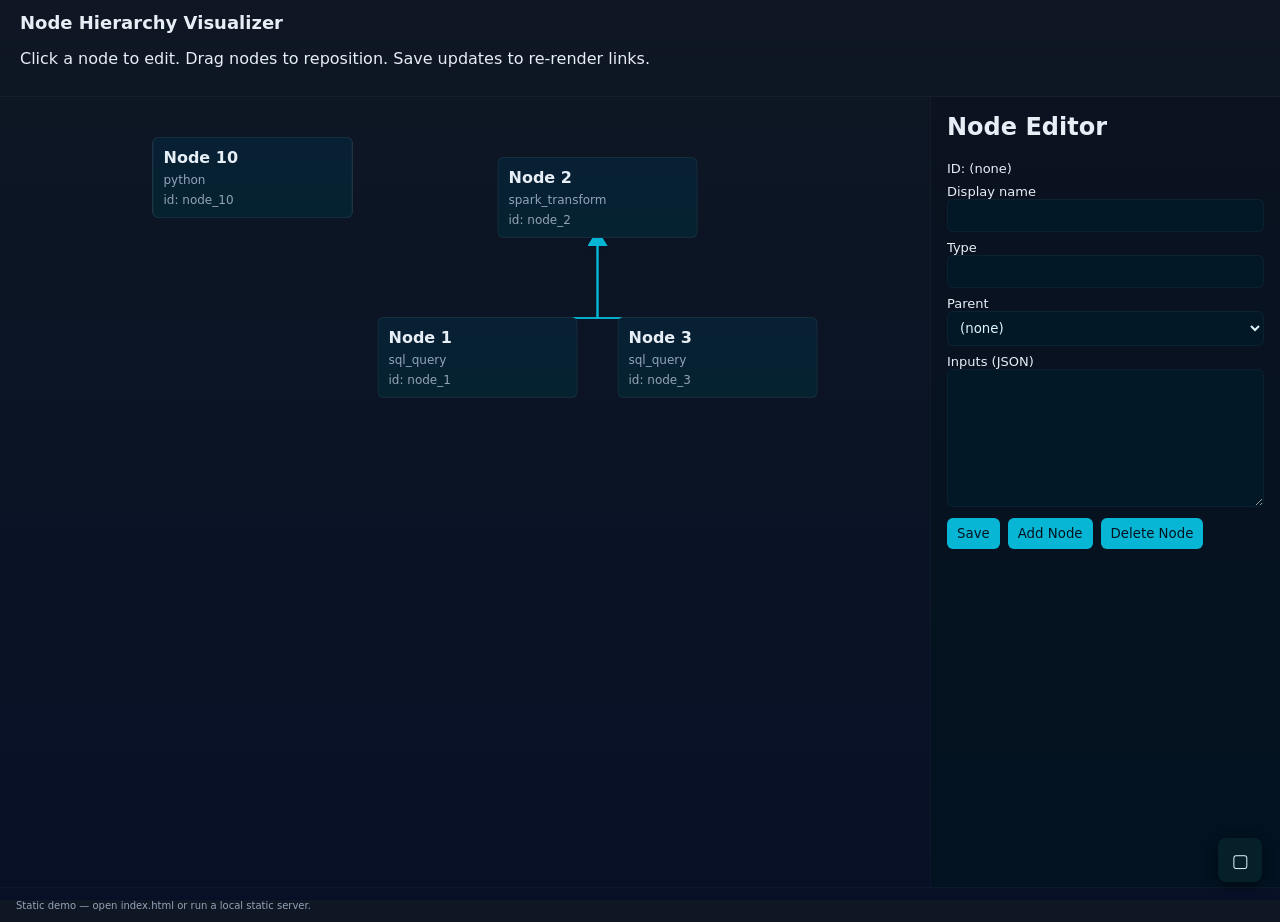
==== index.html @ 0f9802d2 "initial commit for config builder project" ====
<!doctype html>
<html lang="en">
  <head>
    <meta charset="utf-8" />
    <meta name="viewport" content="width=device-width,initial-scale=1" />
    <title>Node Editor & Visualizer</title>
    <link rel="stylesheet" href="styles.css" />
  </head>
  <body>
    <header>
      <h1>Node Hierarchy Visualizer</h1>
      <p>Click a node to edit. Drag nodes to reposition. Save updates to re-render links.</p>
    </header>

    <main>
      <div id="canvas-wrapper">
        <div id="viewport">
          <svg id="links-svg"></svg>
          <div id="nodes-container"></div>
        </div>
      </div>

      <div id="controls">
        <button id="recenter-btn" title="Re-center">▢</button>
      </div>

      <aside id="editor">
        <h2>Node Editor</h2>
        <div id="editor-body">
          <label>ID: <span id="node-id">(none)</span></label>
          <label>Display name
            <input id="display_name" />
          </label>
          <label>Type
            <input id="type" />
          </label>
          <label>Parent
            <select id="parent_node">
              <option value="">(none)</option>
            </select>
          </label>
          <label>Inputs (JSON)
            <textarea id="inputs" rows="8"></textarea>
          </label>
          <div class="editor-actions">
            <button id="save-btn">Save</button>
            <button id="add-btn">Add Node</button>
            <button id="del-btn">Delete Node</button>
          </div>
        </div>
      </aside>
    </main>

    <footer>
      <small>Static demo — open <code>index.html</code> or run a local static server.</small>
    </footer>

    <script src="app.js"></script>
  </body>
</html>
---- styles.css ----
:root{
  --bg: #0f1724;
  --panel: #0b1220;
  --accent: #06b6d4;
  --muted: #94a3b8;
  --card: #071129;
}
*{box-sizing:border-box;font-family:Inter,ui-sans-serif,system-ui,Segoe UI,Roboto,"Helvetica Neue",Arial}
html,body,#canvas-wrapper{height:100%;}
body{margin:0;background:linear-gradient(180deg,var(--bg),#071026);color:#e6eef6}
header{padding:12px 20px;border-bottom:1px solid rgba(255,255,255,0.03)}
header h1{margin:0;font-size:18px}
main{display:flex;height:calc(100vh - 110px)}
#canvas-wrapper{flex:1;position:relative;overflow:auto;padding:20px}
#nodes-container{position:relative;height:1200px;min-height:600px}
#links-svg{position:absolute;top:0;left:0;width:2000px;height:1200px;pointer-events:none}
#viewport{position:relative;transform-origin:0 0}

#controls{position:fixed;right:18px;bottom:18px;z-index:40}
#recenter-btn{width:44px;height:44px;border-radius:8px;border:none;background:#06202a;color:#dff5fb;font-size:18px;cursor:pointer;box-shadow:0 4px 12px rgba(0,0,0,0.4)}
.node-box{position:absolute;background:linear-gradient(180deg,#072033,#052230);border:1px solid rgba(255,255,255,0.06);padding:10px;border-radius:6px;width:200px;color:#e6eef6;cursor:grab}
.node-box.dragging{opacity:0.85;cursor:grabbing}
.node-title{font-weight:600;margin-bottom:6px}
.node-type{font-size:12px;color:var(--muted)}
.node-meta{font-size:12px;color:var(--muted);margin-top:6px}

aside#editor{width:350px;padding:16px;background:linear-gradient(180deg,var(--panel),#021220);border-left:1px solid rgba(255,255,255,0.03)}
aside h2{margin-top:0}
label{display:block;font-size:13px;margin:8px 0}
input,select,textarea{width:100%;padding:8px;border-radius:6px;border:1px solid rgba(255,255,255,0.04);background:#021826;color:#dff5fb}
.editor-actions{display:flex;gap:8px;margin-top:8px}
button{background:var(--accent);border:none;padding:8px 10px;color:#021220;border-radius:6px;cursor:pointer}
button.secondary{background:#334155;color:#dbeafe}
footer{padding:10px 16px;border-top:1px solid rgba(255,255,255,0.03);font-size:12px;color:var(--muted)}

/* small responsive */
@media(max-width:900px){aside#editor{display:none}}
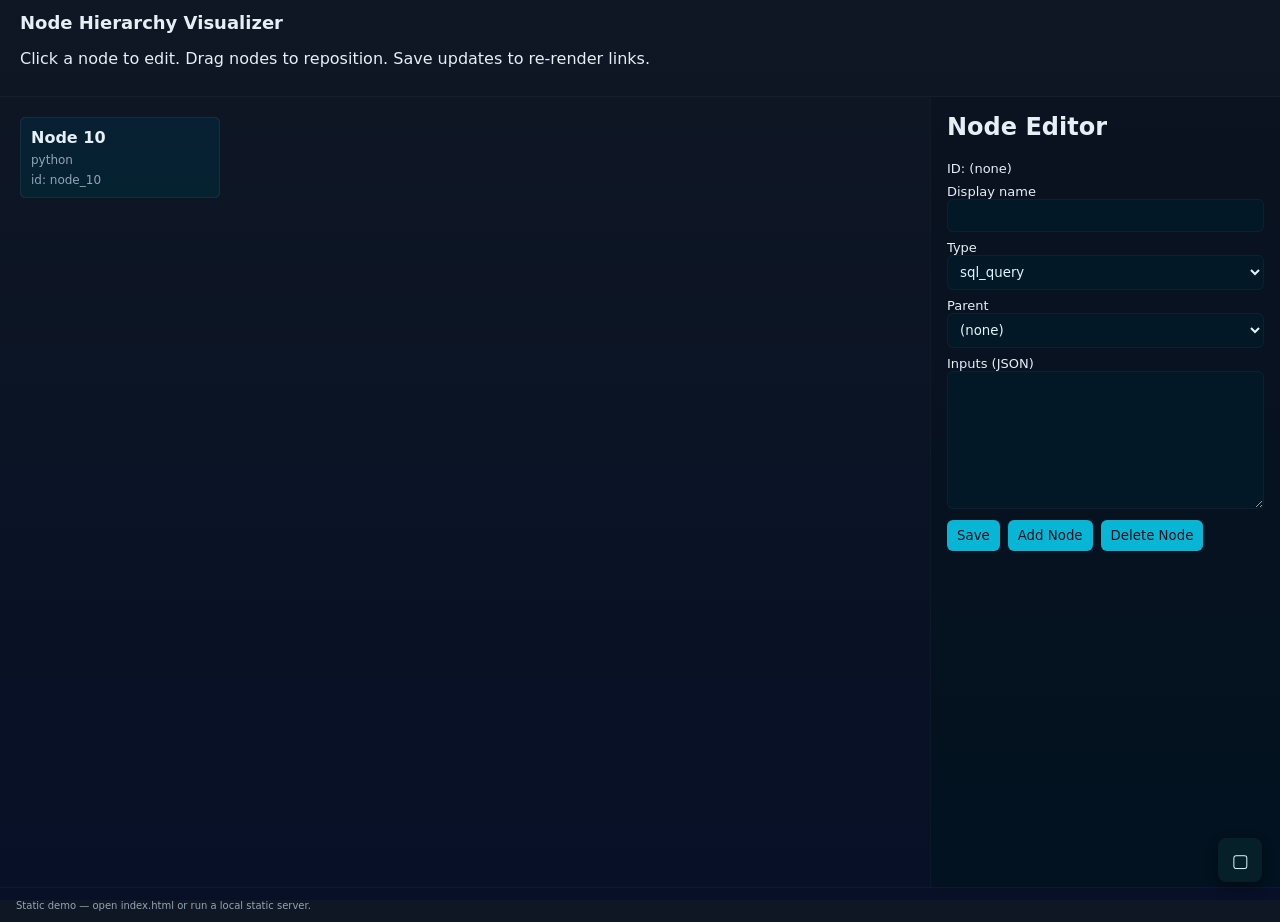
==== commit f5b6ffa7: "add node_type droplist" ====
--- a/index.html
+++ b/index.html
@@ -32,7 +32,7 @@
             <input id="display_name" />
           </label>
           <label>Type
-            <input id="type" />
+            <select id="type"></select>
           </label>
           <label>Parent
             <select id="parent_node">
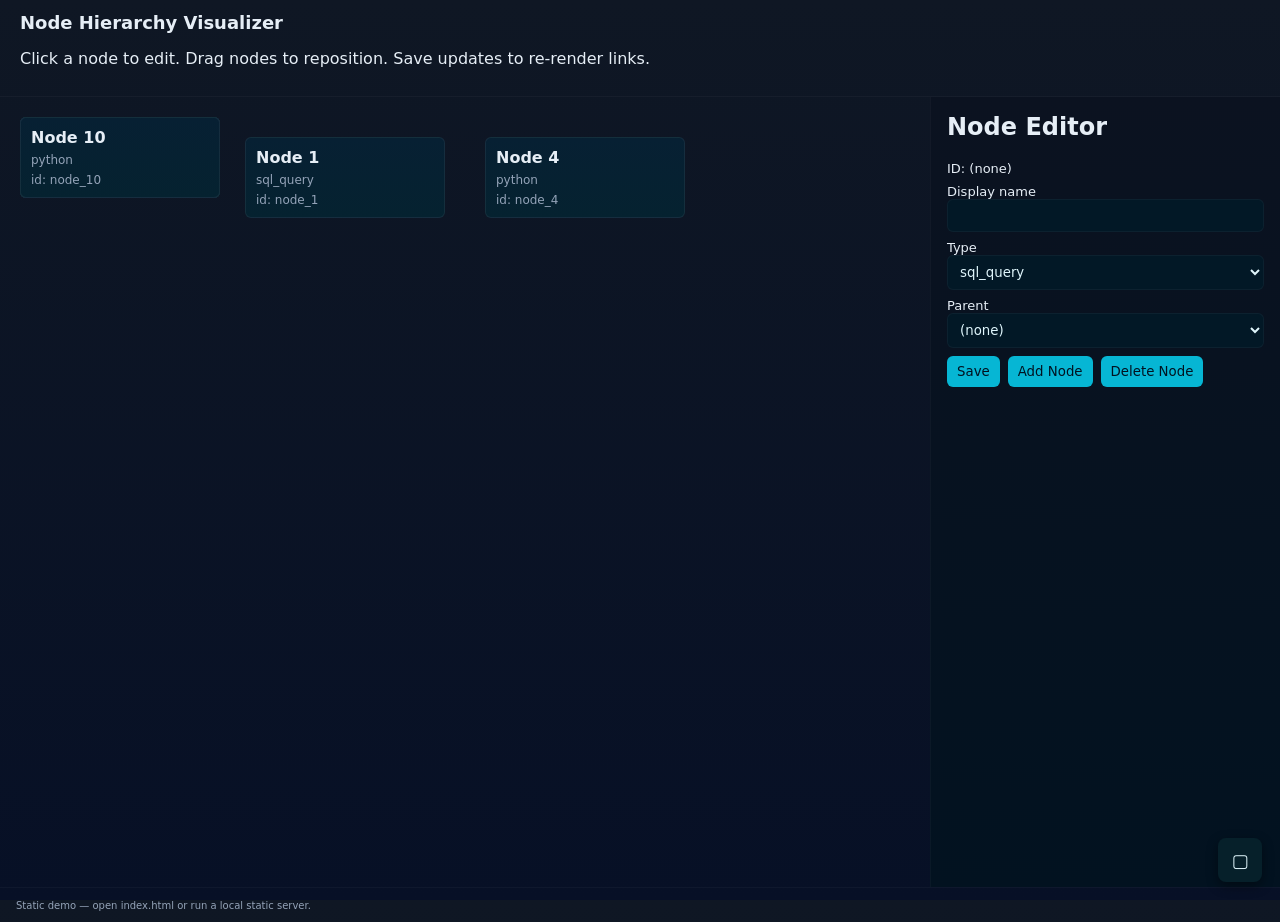
==== commit 6b1aaed0: "node config pane" ====
--- a/index.html
+++ b/index.html
@@ -39,9 +39,56 @@
               <option value="">(none)</option>
             </select>
           </label>
-          <label>Inputs (JSON)
-            <textarea id="inputs" rows="8"></textarea>
-          </label>
+          <!-- Inputs JSON removed; SQL builder is used for sql_query nodes -->
+          <div id="sql-builder" style="margin-top:10px;display:none;border-top:1px dashed rgba(255,255,255,0.03);padding-top:10px">
+            <label>SQL Input mode
+              <select id="sql-mode"><option value="predefined">pre-defined</option><option value="customized">customized</option></select>
+            </label>
+            <div id="sql-predef" style="margin-top:8px">
+              <div class="sql-row" id="sql-select-row">
+                <strong>SELECT</strong>
+                <select id="select-pool" class="label-pool" multiple size="4" style="width:100%"></select>
+                <button class="sql-check">Apply</button>
+              </div>
+              <div class="sql-row" id="sql-from-row" style="margin-top:8px">
+                <strong>FROM</strong>
+                <select id="from-pool" class="label-pool" size="4" style="width:100%"></select>
+                <button class="sql-check">Apply</button>
+              </div>
+              <div class="sql-row" id="sql-where-row" style="margin-top:8px">
+                <strong>WHERE</strong>
+                <div style="margin-top:6px">
+                  <select id="where-pool" class="label-pool" size="4" style="width:100%;"></select>
+                </div>
+                <div style="margin-top:6px">
+                  <select id="where-op" style="margin-left:0"><option>=</option><option>&gt;</option><option>&lt;</option><option>&gt;=</option><option>&lt;=</option><option>IN</option><option>BETWEEN</option></select>
+                  <input id="where-value" placeholder="value" style="margin-left:6px;padding:6px;border-radius:6px" />
+                  <button class="sql-check">Apply</button>
+                  <button class="sql-skip">Skip</button>
+                </div>
+              </div>
+              <div class="sql-row" id="sql-join-row" style="margin-top:8px">
+                <strong>JOIN</strong>
+                <select id="join-type"><option>LEFT JOIN</option><option>RIGHT JOIN</option><option>INNER JOIN</option><option>CROSS JOIN</option></select>
+                <select id="join-pool" class="label-pool" size="4" style="width:60%"></select>
+                <button class="sql-check">Apply</button>
+                <button class="sql-skip">Skip</button>
+              </div>
+              <div class="sql-row" id="sql-on-row" style="margin-top:8px;display:none">
+                <strong>ON</strong>
+                <select id="on-left" class="label-pool" size="4" style="width:45%"></select>
+                <select id="on-right" class="label-pool" size="4" style="width:45%"></select>
+                <button class="sql-check">Check</button>
+              </div>
+            </div>
+            <div id="sql-custom" style="display:none;margin-top:8px">
+              <textarea id="sql-custom-text" rows="4" style="width:100%;font-family:monospace"></textarea>
+            </div>
+            <div style="margin-top:8px">
+              <label>Generated SQL</label>
+              <textarea id="sql-generated" rows="4" style="width:100%;font-family:monospace"></textarea>
+            </div>
+          </div>
           <div class="editor-actions">
             <button id="save-btn">Save</button>
             <button id="add-btn">Add Node</button>
--- a/styles.css
+++ b/styles.css
@@ -35,3 +35,17 @@
 
 /* small responsive */
 @media(max-width:900px){aside#editor{display:none}}
+
+/* SQL builder UI */
+.label-pool{display:flex;flex-wrap:wrap;gap:6px;margin-left:8px}
+.label{background:#021826;border:1px solid rgba(255,255,255,0.04);padding:6px 8px;border-radius:6px;font-size:12px;cursor:pointer}
+.label:hover{background:#062f35}
+.label-chosen{display:flex;gap:6px;flex-wrap:wrap;margin-left:8px}
+.chip{background:linear-gradient(90deg,#075a60,#064b52);padding:6px 8px;border-radius:6px;font-size:12px;color:#e6eef6;cursor:grab}
+.chip.dragging{opacity:0.7;transform:scale(0.98)}
+.chip.placeholder{background:rgba(255,255,255,0.04);border:1px dashed rgba(255,255,255,0.06)}
+
+/* Disabled row state for SQL builder */
+.sql-row.disabled{opacity:0.45}
+.sql-row.disabled select,.sql-row.disabled input,.sql-row.disabled button{pointer-events:none}
+
